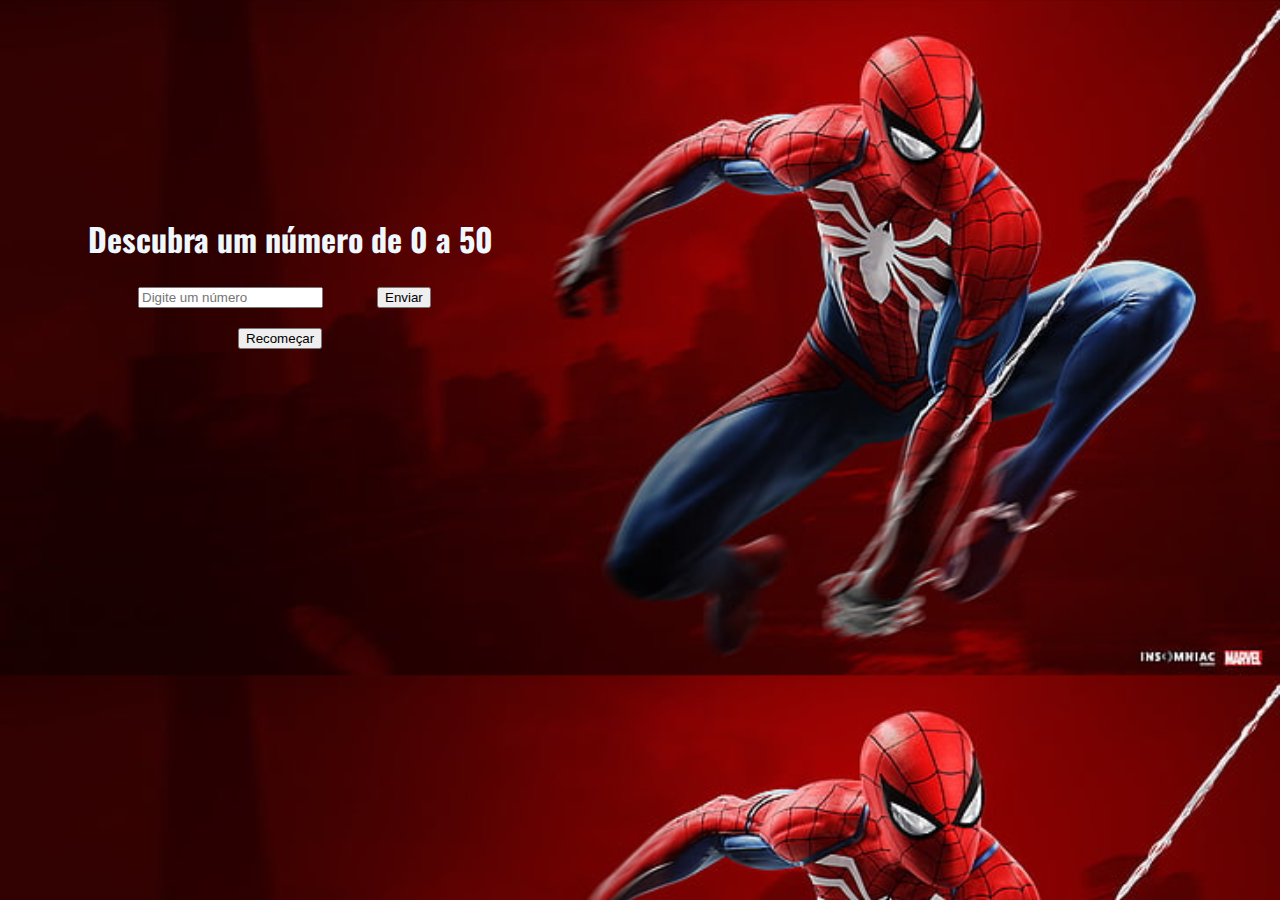
==== index.html @ 3f52341b "Add files via upload" ====
<!DOCTYPE html>
<html lang="pt-br">
<head>
        <meta charset="UTF-8">
        <meta http-equiv="X-UA-Compatible" content="IE=edge">
        <meta name="viewport" content="width=device-width, initial-scale=1.0">
        <link rel="stylesheet" href="style.css">
        <script src="script.js"></script>
        <title>Jogo</title>
    </head>
    <body>
        <div class="content">
            <h1>Descubra um número de 0 a 50</h1>
            <input type="number" placeholder="Digite um número" id="bet">
            <button onclick="verifyNumber()">Enviar</button>
            <br>
            <button id="refresh">Recomeçar</button>
        </div>
    </body>
</html>
---- style.css ----
@import url('https://fonts.googleapis.com/css2?family=Oswald:wght@500&display=swap');

body {
    font-family: 'Oswald', sans-serif;
    background-image: url(./img/background.jpg);
    background-size: cover;
}

.content {
   margin-left: 80px;
   margin-top: 17%;
}

input, button {
    margin-left: 50px;
}

h1 {
    color: aliceblue;
}

#refresh {
    margin-top: 20px;
    margin-left: 150px;
}
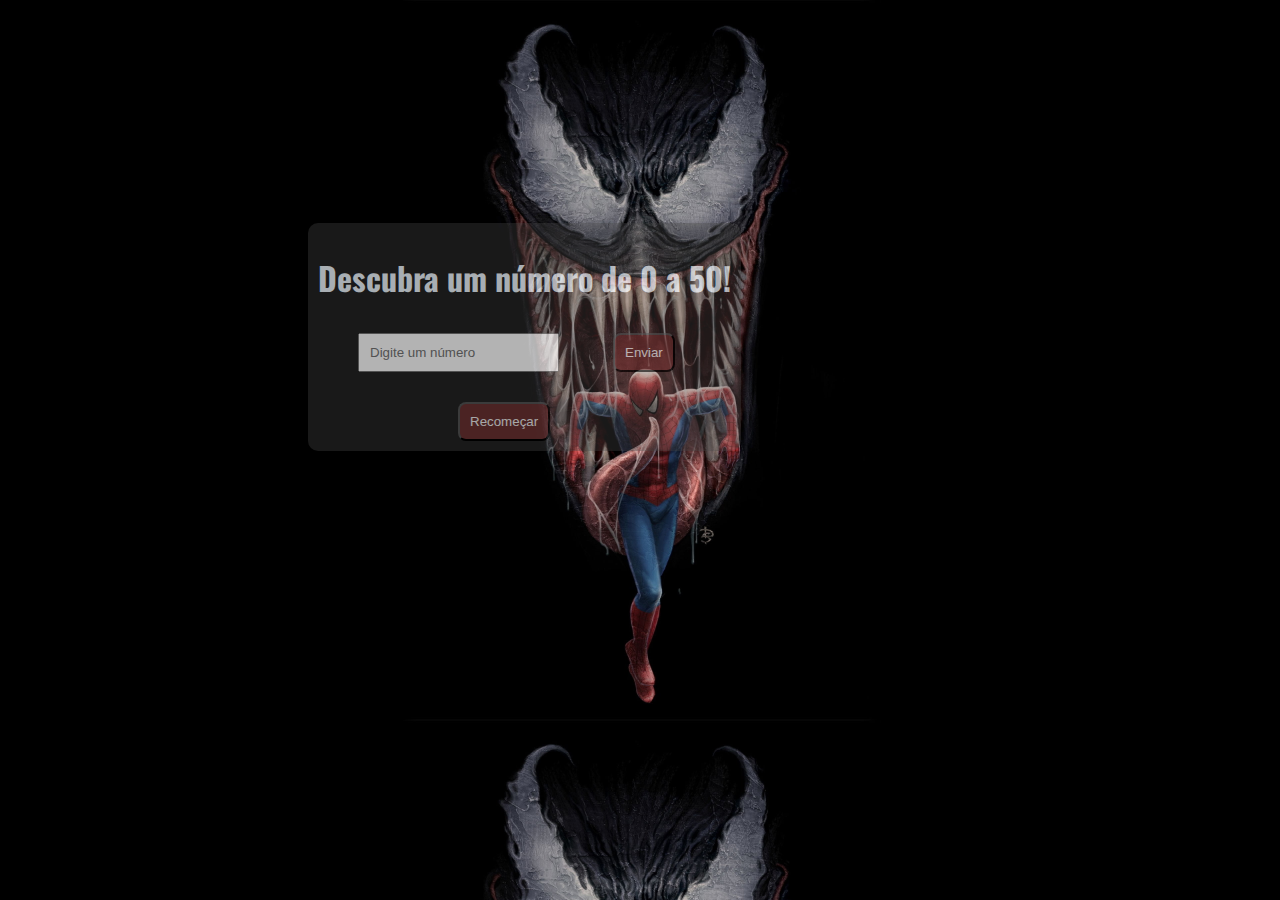
==== commit f8f78c47: "atualização" ====
--- a/index.html
+++ b/index.html
@@ -1,20 +1,20 @@
 <!DOCTYPE html>
 <html lang="pt-br">
 <head>
-        <meta charset="UTF-8">
-        <meta http-equiv="X-UA-Compatible" content="IE=edge">
-        <meta name="viewport" content="width=device-width, initial-scale=1.0">
-        <link rel="stylesheet" href="style.css">
-        <script src="script.js"></script>
-        <title>Jogo</title>
-    </head>
-    <body>
-        <div class="content">
-            <h1>Descubra um número de 0 a 50</h1>
-            <input type="number" placeholder="Digite um número" id="bet">
-            <button onclick="verifyNumber()">Enviar</button>
-            <br>
-            <button id="refresh">Recomeçar</button>
-        </div>
-    </body>
-</html>+    <meta charset="UTF-8">
+    <meta http-equiv="X-UA-Compatible" content="IE=edge">
+    <meta name="viewport" content="width=device-width, initial-scale=1.0">
+    <link rel="stylesheet" href="style.css">
+    <script src="script.js"></script>
+    <title>Jogo</title>
+</head>
+<body>
+    <div class="content">
+        <h1>Descubra um número de 0 a 50!</h1>
+        <input type="number" placeholder="Digite um número" id="bet">
+        <button onclick="verifyNumber()">Enviar</button>
+        <br>
+        <button id="refresh">Recomeçar</button>
+    </div>
+</body>
+</html>
--- a/style.css
+++ b/style.css
@@ -7,19 +7,33 @@
 }
 
 .content {
-   margin-left: 80px;
+   margin-left: 300px;
    margin-top: 17%;
+   display: inline-block;
+   border-radius: 10px;
+   background-color: rgba(71, 71, 71, 0.5);
+   opacity: 0.7;
 }
 
 input, button {
     margin-left: 50px;
+    padding: 10px;
+    margin-bottom: 10px;
 }
 
 h1 {
     color: aliceblue;
+    padding: 10px;
 }
 
 #refresh {
     margin-top: 20px;
     margin-left: 150px;
+}
+
+button {
+    cursor: pointer;
+    border-radius: 8px;
+    background-color: #6b3333;
+    color: rgb(238, 238, 238);
 }